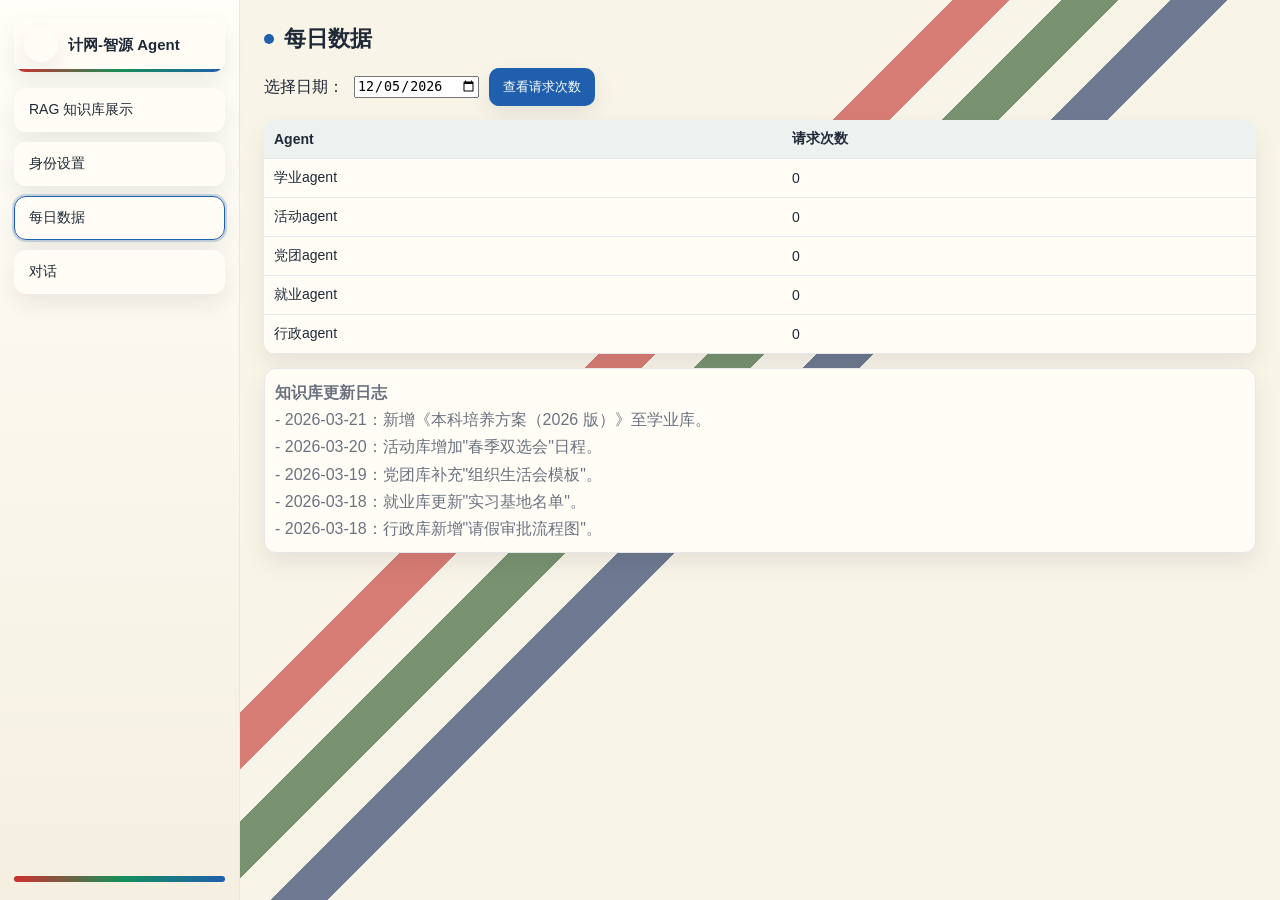
==== frontend/daily.html @ e6e78b84 "feat: 整合同学前端 + 接通 DeepSeek RAG 问答 把同学 Agent_web02 项目里的静态前端（index/rag/identity/daily 四页） 迁入 frontend/" ====
<!DOCTYPE html>
<html lang="zh-CN">
<head>
  <meta charset="UTF-8" />
  <meta name="viewport" content="width=device-width, initial-scale=1.0" />
  <title>每日数据 - 计算机学院 Agent 平台</title>
  <link rel="stylesheet" href="styles.css" />
  <script>
    // 防止深色模式闪烁的立即执行脚本
    (function() {
      const isDark = localStorage.getItem('darkMode') === 'true';
      if (isDark) {
        document.documentElement.classList.add('dark-chat');
      }
    })();
  </script>
</head>
<body>
  <div class="app">
    <aside class="sidebar">
      <div class="brand">
        <div class="brand-logo"></div>
        <h1>计网-智源 Agent</h1>
      </div>

      <nav class="menu">
        <a href="rag.html">RAG 知识库展示</a>
        <a href="identity.html">身份设置</a>
        <a href="daily.html" class="active">每日数据</a>
        <a href="index.html">对话</a>
      </nav>

      <div class="color-strip"></div>
    </aside>

    <main class="main">
      <h2 class="title"><span class="dot"></span>每日数据</h2>
      <div class="stats">
        <div class="toolbar">
          <label>选择日期：</label>
          <input id="datePicker" type="date" />
          <button class="save" id="loadData">查看请求次数</button>
        </div>

        <table>
          <thead>
            <tr>
              <th>Agent</th>
              <th>请求次数</th>
            </tr>
          </thead>
          <tbody id="dailyTable"></tbody>
        </table>

        <div class="logs">
          <strong>知识库更新日志</strong><br />
          - 2026-03-21：新增《本科培养方案（2026 版）》至学业库。<br />
          - 2026-03-20：活动库增加"春季双选会"日程。<br />
          - 2026-03-19：党团库补充"组织生活会模板"。<br />
          - 2026-03-18：就业库更新"实习基地名单"。<br />
          - 2026-03-18：行政库新增"请假审批流程图"。<br />
        </div>
      </div>
    </main>
  </div>
  <script src="common.js"></script>
  <script src="daily.js"></script>
</body>
</html>
---- frontend/styles.css ----
:root {
  --bg: #f8f4e8;
  --panel: #fffdf6;
  --text: #1f2937;
  --muted: #6b7280;
  --line: #e5e7eb;
  --shadow: 0 10px 24px rgba(0, 0, 0, 0.08);
  --red: #cf2f2f;
  --green: #178f59;
  --blue: #1f5fae;
  --accent: var(--blue);
}

html.dark-chat,
body.dark-chat {
  --bg: #0f1115;
  --panel: #171a21;
  --text: #e5e7eb;
  --muted: #9ca3af;
  --line: #2b3240;
  --shadow: 0 10px 30px rgba(0, 0, 0, 0.5);
  --red: #7a7a7a;
  --green: #9a9a9a;
  --blue: #b3b3b3;
  --accent: #9ca3af;
}

html.dark-chat body::before,
body.dark-chat::before {
  background: 
    linear-gradient(135deg, transparent 0%, transparent 48%, rgba(122, 122, 122, 0.8) 48%, rgba(122, 122, 122, 0.8) 52%, transparent 52%, transparent 100%),
    linear-gradient(135deg, transparent 0%, transparent 48%, rgba(154, 154, 154, 0.8) 48%, rgba(154, 154, 154, 0.8) 52%, transparent 52%, transparent 100%),
    linear-gradient(135deg, transparent 0%, transparent 48%, rgba(179, 179, 179, 0.8) 48%, rgba(179, 179, 179, 0.8) 52%, transparent 52%, transparent 100%);
  background-size: 100% 100%, 100% 100%, 100% 100%;
  background-repeat: no-repeat;
  background-position: -30% -30%, 0% 0%, 30% 30%;
}

* {
  box-sizing: border-box;
}

html,
body {
  margin: 0;
  height: 100%;
  font-family: "Microsoft YaHei", "PingFang SC", "Segoe UI", sans-serif;
  background: var(--bg);
  color: var(--text);
  position: relative;
  overflow: hidden;
}

body::before {
  content: "";
  position: fixed;
  top: 0;
  left: 0;
  width: 100vw;
  height: 100vh;
  background: 
    /* 红色斜带：45% 位置（靠左），宽度 40px */
    linear-gradient(135deg, 
      transparent 0%,
      transparent calc(45% - 20px),  /* 线条左边界 */
      rgba(193, 44, 39, 0.6) calc(45% - 20px),
      rgba(193, 44, 39, 0.6) calc(45% + 20px),  /* 线条右边界（宽度 40px） */
      transparent calc(45% + 20px),
      transparent 100%
    ),
    /* 绿色斜带：50% 位置（中间），宽度 40px，与红色间距 10px */
    linear-gradient(135deg, 
      transparent 0%,
      transparent calc(50% - 20px),
      rgba(36, 81, 33, 0.6) calc(50% - 20px),
      rgba(36, 81, 33, 0.6) calc(50% + 20px),
      transparent calc(50% + 20px),
      transparent 100%
    ),
    /* 蓝色斜带：55% 位置（靠右），宽度 40px，与绿色间距 10px */
    linear-gradient(135deg, 
      transparent 0%,
      transparent calc(55% - 20px),
      rgba(19, 40, 87, 0.6) calc(55% - 20px),
      rgba(19, 40, 87, 0.6) calc(55% + 20px),
      transparent calc(55% + 20px),
      transparent 100%
    );
  background-size: 100% 100%;
  background-repeat: no-repeat;
  background-position: 0 0;
  pointer-events: none;
  z-index: 0;
}

/* 深色模式同步调整 */
html.dark-chat body::before,
body.dark-chat::before {
  background: 
    linear-gradient(135deg, 
      transparent 0%,
      transparent calc(45% - 20px),
      rgba(122, 122, 122, 0.6) calc(45% - 20px),
      rgba(122, 122, 122, 0.6) calc(45% + 20px),
      transparent calc(45% + 20px),
      transparent 100%
    ),
    linear-gradient(135deg, 
      transparent 0%,
      transparent calc(50% - 20px),
      rgba(154, 154, 154, 0.6) calc(50% - 20px),
      rgba(154, 154, 154, 0.6) calc(50% + 20px),
      transparent calc(50% + 20px),
      transparent 100%
    ),
    linear-gradient(135deg, 
      transparent 0%,
      transparent calc(55% - 20px),
      rgba(179, 179, 179, 0.6) calc(55% - 20px),
      rgba(179, 179, 179, 0.6) calc(55% + 20px),
      transparent calc(55% + 20px),
      transparent 100%
    );
  background-size: 100% 100%;
  background-repeat: no-repeat;
  background-position: 0 0;
}

.app {
  display: grid;
  grid-template-columns: 240px 1fr;
  height: 100vh;
  overflow: hidden;
  position: relative;
  z-index: 1;
}

.sidebar {
  background: linear-gradient(180deg, #fffef8 0%, #f4efe0 100%);
  border-right: 1px solid var(--line);
  padding: 18px 14px;
  display: flex;
  flex-direction: column;
  gap: 16px;
}

html.dark-chat .sidebar,
body.dark-chat .sidebar {
  background: linear-gradient(180deg, #151922 0%, #10141c 100%);
}

.brand {
  display: flex;
  align-items: center;
  gap: 10px;
  padding: 10px;
  border-radius: 12px;
  background: var(--panel);
  box-shadow: var(--shadow);
  position: relative;
  overflow: hidden;
}

.brand::after {
  content: "";
  position: absolute;
  bottom: 0;
  left: 0;
  right: 0;
  height: 3px;
  background: linear-gradient(90deg, var(--red), var(--green), var(--blue));
}

.brand-logo {
  width: 34px;
  height: 34px;
  border-radius: 50%;
  background: url('计小鸡 (8).png') no-repeat center/cover;
  display: flex;
  align-items: center;
  justify-content: center;
  box-shadow: var(--shadow);
  position: relative;
}

.brand h1 {
  font-size: 15px;
  margin: 0;
}

.menu {
  display: grid;
  gap: 10px;
}

.menu a,
.menu button {
  width: 100%;
  display: block;
  text-align: left;
  border: 1px solid transparent;
  background: var(--panel);
  color: var(--text);
  padding: 12px 14px;
  border-radius: 12px;
  cursor: pointer;
  box-shadow: var(--shadow);
  transition: 0.2s ease;
  font-size: 14px;
  text-decoration: none;
  position: relative;
  overflow: hidden;
}

.menu a::before,
.menu button::before {
  content: "";
  position: absolute;
  left: 0;
  top: 0;
  height: 100%;
  width: 3px;
  background: linear-gradient(180deg, var(--red), var(--green), var(--blue));
  opacity: 0;
  transition: 0.2s ease;
}

.menu a:hover::before,
.menu button:hover::before {
  opacity: 0;
}

.menu a:hover,
.menu button:hover {
  transform: translateY(-1px);
}

.menu a.active,
.menu button.active {
  border-color: var(--accent);
  outline: 2px solid color-mix(in srgb, var(--accent) 22%, transparent);
}

.menu a.active::before,
.menu button.active::before {
  opacity: 0;
}

.color-strip {
  margin-top: auto;
  height: 6px;
  border-radius: 999px;
  background: linear-gradient(90deg, var(--red), var(--green), var(--blue));
}

.main {
  padding: 24px;
  overflow: auto;
  position: relative;
  z-index: 1;
}

.page {
  display: none;
  animation: fade 0.2s ease;
}

.page.active {
  display: block;
}

.card {
  background: var(--panel);
  border: 1px solid var(--line);
  border-radius: 16px;
  box-shadow: var(--shadow);
  padding: 16px;
}

.title {
  margin: 0 0 14px;
  font-size: 22px;
  font-weight: 700;
  display: flex;
  align-items: center;
  gap: 10px;
}

.no-margin {
  margin: 0;
}

.subtext {
  color: var(--muted);
  font-size: 13px;
}

.top-gap {
  margin-top: 6px;
}

.doc-title {
  margin: 8px 0 4px;
}

.dot {
  width: 10px;
  height: 10px;
  border-radius: 50%;
  background: var(--accent);
  display: inline-block;
}

.chat-shell {
  max-width: 980px;
  margin: 0 auto;
  display: grid;
  gap: 16px;
}

.chat-header {
  display: flex;
  justify-content: space-between;
  align-items: center;
}

.logo-wrap {
  display: flex;
  align-items: center;
  gap: 12px;
}

.ai-logo {
  width: 42px;
  height: 42px;
  border-radius: 50%;
  background: url('计小鸡 (8).png') no-repeat center/cover;
  display: flex;
  align-items: center;
  justify-content: center;
  box-shadow: var(--shadow);
  position: relative;
  border: 2px solid color-mix(in srgb, var(--blue) 30%, var(--line));
}

.switch-dark {
  border: 1px solid var(--line);
  background: var(--panel);
  color: var(--text);
  border-radius: 999px;
  padding: 8px 12px;
  cursor: pointer;
  box-shadow: var(--shadow);
}

.chat-board {
  min-height: 300px;
  max-height: 500px;
  padding: 16px;
  border: 1px solid var(--line);
  border-radius: 16px;
  background: color-mix(in srgb, var(--panel) 90%, transparent);
  box-shadow: var(--shadow);
  overflow-y: auto;
  scrollbar-width: thin;
  scrollbar-color: var(--accent) var(--panel);
}

.chat-board::-webkit-scrollbar {
  width: 8px;
}

.chat-board::-webkit-scrollbar-track {
  background: var(--panel);
  border-radius: 4px;
}

.chat-board::-webkit-scrollbar-thumb {
  background: linear-gradient(180deg, var(--red), var(--green), var(--blue));
  border-radius: 4px;
}

.chat-board::-webkit-scrollbar-thumb:hover {
  background: linear-gradient(180deg, var(--red), var(--green), var(--blue));
  opacity: 0.8;
}

.msg {
  margin: 10px 0;
  padding: 10px 12px;
  border-radius: 12px;
  max-width: 80%;
  width: fit-content;
  line-height: 1.55;
  box-shadow: var(--shadow);
  display: block;
}

.msg.user {
  margin-left: auto;
  background: color-mix(in srgb, var(--blue) 16%, var(--panel));
  border: 1px solid color-mix(in srgb, var(--blue) 35%, var(--line));
  display: block;
}

.msg.bot {
  background: color-mix(in srgb, var(--green) 12%, var(--panel));
  border: 1px solid color-mix(in srgb, var(--green) 35%, var(--line));
  display: block;
}

.route {
  font-size: 13px;
  color: var(--muted);
  margin: 4px 0 0;
}

.agent-tabs {
  display: flex;
  flex-wrap: wrap;
  gap: 10px;
}

.agent-tabs button {
  border: 1px solid var(--line);
  background: var(--panel);
  color: var(--text);
  border-radius: 999px;
  padding: 8px 14px;
  cursor: pointer;
  box-shadow: var(--shadow);
  position: relative;
  overflow: hidden;
}

.agent-tabs button::before {
  content: "";
  position: absolute;
  left: 0;
  top: 0;
  height: 100%;
  width: 3px;
  background: linear-gradient(180deg, var(--red), var(--green), var(--blue));
  opacity: 0;
  transition: 0.2s ease;
}

.agent-tabs button.active {
  border-color: var(--accent);
  background: color-mix(in srgb, var(--accent) 12%, var(--panel));
}

.agent-tabs button.active::before {
  opacity: 0;
}

.composer {
  display: grid;
  grid-template-columns: 1fr auto;
  gap: 10px;
}

.composer input {
  width: 100%;
  border: 1px solid var(--line);
  border-radius: 14px;
  padding: 12px 14px;
  background: var(--panel);
  color: var(--text);
  box-shadow: var(--shadow);
  outline: none;
}

.composer button {
  border: 0;
  border-radius: 14px;
  padding: 0 18px;
  background: var(--panel);
  color: var(--text);
  cursor: pointer;
  box-shadow: var(--shadow);
  border: 1px solid var(--line);
}

.kb-grid {
  display: grid;
  grid-template-columns: repeat(auto-fit, minmax(180px, 1fr));
  gap: 12px;
}

.kb-item {
  border: 1px solid var(--line);
  border-radius: 12px;
  padding: 12px;
  background: var(--panel);
  box-shadow: var(--shadow);
  cursor: pointer;
  position: relative;
  overflow: hidden;
}

.kb-item::before {
  content: "";
  position: absolute;
  left: 0;
  top: 0;
  height: 100%;
  width: 3px;
  background: linear-gradient(180deg, var(--red), var(--green), var(--blue));
  opacity: 0;
  transition: 0.2s ease;
}

.kb-item:hover::before {
  opacity: 0;
}

.doc-list {
  margin-top: 14px;
  display: grid;
  gap: 8px;
}

.doc {
  border: 1px dashed var(--line);
  border-radius: 10px;
  padding: 8px 10px;
  color: var(--muted);
}

.form {
  display: grid;
  gap: 12px;
  max-width: 720px;
}

.row {
  display: grid;
  grid-template-columns: 120px 1fr;
  gap: 10px;
  align-items: center;
}

.row input,
.row select {
  border: 1px solid var(--line);
  border-radius: 10px;
  padding: 10px;
  background: var(--panel);
  color: var(--text);
  box-shadow: var(--shadow);
}

.save {
  width: fit-content;
  border: 0;
  border-radius: 10px;
  padding: 10px 14px;
  background: var(--accent);
  color: #fff;
  cursor: pointer;
  box-shadow: var(--shadow);
}

.stats {
  display: grid;
  gap: 14px;
}

.toolbar {
  display: flex;
  gap: 10px;
  align-items: center;
  flex-wrap: wrap;
}

table {
  width: 100%;
  border-collapse: collapse;
  background: var(--panel);
  border-radius: 12px;
  overflow: hidden;
  box-shadow: var(--shadow);
}

th,
td {
  border-bottom: 1px solid var(--line);
  padding: 10px;
  text-align: left;
  font-size: 14px;
}

th {
  background: color-mix(in srgb, var(--panel) 80%, var(--accent) 8%);
}

.logs {
  border: 1px solid var(--line);
  border-radius: 12px;
  padding: 10px;
  background: var(--panel);
  box-shadow: var(--shadow);
  line-height: 1.7;
  color: var(--muted);
}

@keyframes fade {
  from {
    opacity: 0;
    transform: translateY(4px);
  }
  to {
    opacity: 1;
    transform: translateY(0);
  }
}

@keyframes spin {
  from {
    transform: rotate(0deg);
  }
  to {
    transform: rotate(360deg);
  }
}

@media (max-width: 980px) {
  .app {
    grid-template-columns: 1fr;
  }
  .sidebar {
    border-right: 0;
    border-bottom: 1px solid var(--line);
  }
}
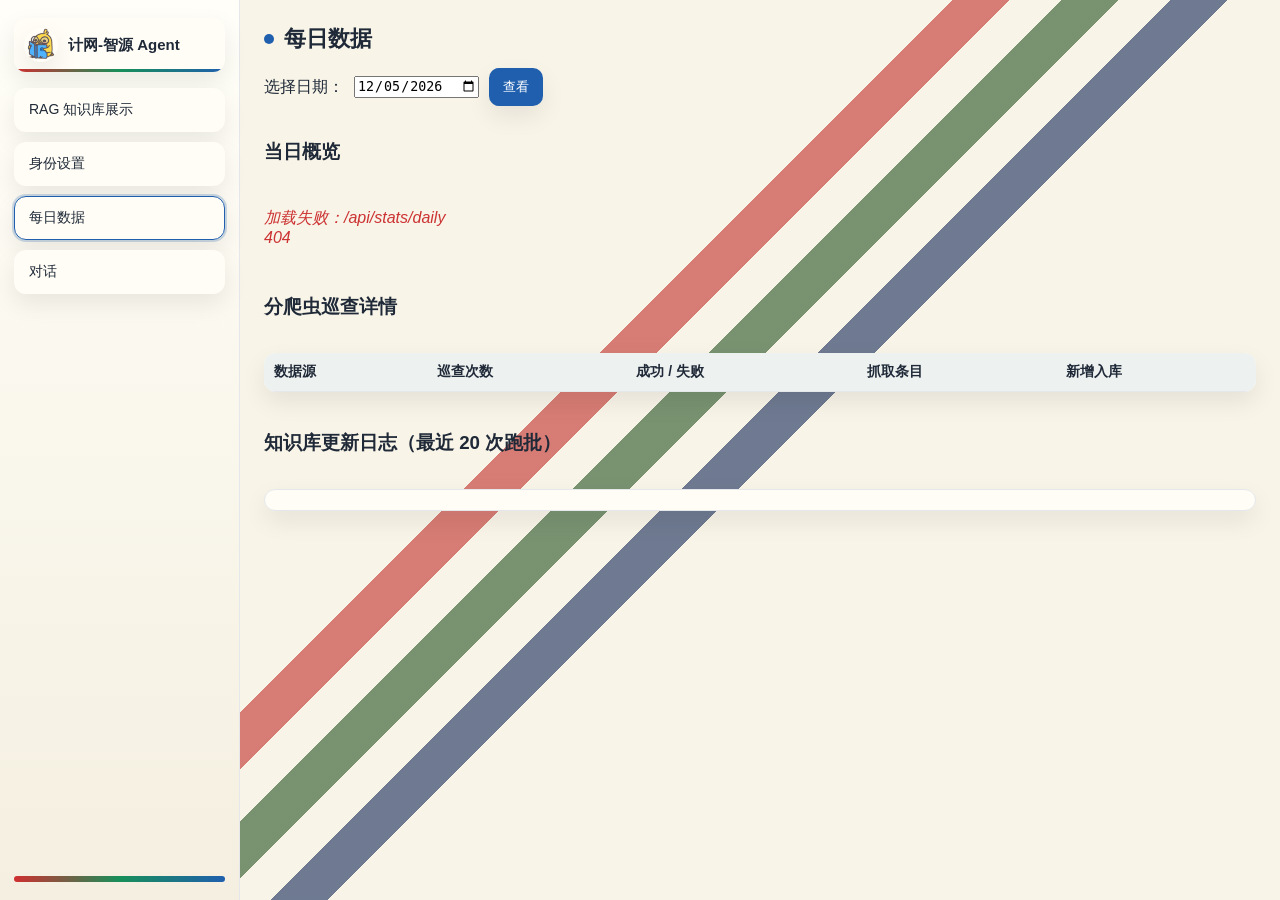
==== commit ee9c86f8: "feat(rag): M1 动态爬取 + M2 向量检索（pgvector + 时间衰减） 兑现大创申报书"动态 RAG"两大核心点，前端"每日数据"页用真实 crawl_runs 数据替代之前的 m" ====
--- a/frontend/daily.html
+++ b/frontend/daily.html
@@ -1,69 +1,70 @@
-<!DOCTYPE html>
-<html lang="zh-CN">
-<head>
-  <meta charset="UTF-8" />
-  <meta name="viewport" content="width=device-width, initial-scale=1.0" />
-  <title>每日数据 - 计算机学院 Agent 平台</title>
-  <link rel="stylesheet" href="styles.css" />
-  <script>
-    // 防止深色模式闪烁的立即执行脚本
-    (function() {
-      const isDark = localStorage.getItem('darkMode') === 'true';
-      if (isDark) {
-        document.documentElement.classList.add('dark-chat');
-      }
-    })();
-  </script>
-</head>
-<body>
-  <div class="app">
-    <aside class="sidebar">
-      <div class="brand">
-        <div class="brand-logo"></div>
-        <h1>计网-智源 Agent</h1>
-      </div>
-
-      <nav class="menu">
-        <a href="rag.html">RAG 知识库展示</a>
-        <a href="identity.html">身份设置</a>
-        <a href="daily.html" class="active">每日数据</a>
-        <a href="index.html">对话</a>
-      </nav>
-
-      <div class="color-strip"></div>
-    </aside>
-
-    <main class="main">
-      <h2 class="title"><span class="dot"></span>每日数据</h2>
-      <div class="stats">
-        <div class="toolbar">
-          <label>选择日期：</label>
-          <input id="datePicker" type="date" />
-          <button class="save" id="loadData">查看请求次数</button>
-        </div>
-
-        <table>
-          <thead>
-            <tr>
-              <th>Agent</th>
-              <th>请求次数</th>
-            </tr>
-          </thead>
-          <tbody id="dailyTable"></tbody>
-        </table>
-
-        <div class="logs">
-          <strong>知识库更新日志</strong><br />
-          - 2026-03-21：新增《本科培养方案（2026 版）》至学业库。<br />
-          - 2026-03-20：活动库增加"春季双选会"日程。<br />
-          - 2026-03-19：党团库补充"组织生活会模板"。<br />
-          - 2026-03-18：就业库更新"实习基地名单"。<br />
-          - 2026-03-18：行政库新增"请假审批流程图"。<br />
-        </div>
-      </div>
-    </main>
-  </div>
-  <script src="common.js"></script>
-  <script src="daily.js"></script>
-</body>
-</html>+<!DOCTYPE html>
+<html lang="zh-CN">
+<head>
+  <meta charset="UTF-8" />
+  <meta name="viewport" content="width=device-width, initial-scale=1.0" />
+  <title>每日数据 - 计算机学院 Agent 平台</title>
+  <link rel="stylesheet" href="styles.css" />
+  <script>
+    // 防止深色模式闪烁的立即执行脚本
+    (function() {
+      const isDark = localStorage.getItem('darkMode') === 'true';
+      if (isDark) {
+        document.documentElement.classList.add('dark-chat');
+      }
+    })();
+  </script>
+</head>
+<body>
+  <div class="app">
+    <aside class="sidebar">
+      <div class="brand">
+        <div class="brand-logo"></div>
+        <h1>计网-智源 Agent</h1>
+      </div>
+
+      <nav class="menu">
+        <a href="rag.html">RAG 知识库展示</a>
+        <a href="identity.html">身份设置</a>
+        <a href="daily.html" class="active">每日数据</a>
+        <a href="index.html">对话</a>
+      </nav>
+
+      <div class="color-strip"></div>
+    </aside>
+
+    <main class="main">
+      <h2 class="title"><span class="dot"></span>每日数据</h2>
+      <div class="stats">
+        <div class="toolbar">
+          <label>选择日期：</label>
+          <input id="datePicker" type="date" />
+          <button class="save" id="loadData">查看</button>
+        </div>
+
+        <h3 style="margin-top:1.2rem">当日概览</h3>
+        <div id="dailySummary" class="summary-grid"></div>
+
+        <h3 style="margin-top:1.5rem">分爬虫巡查详情</h3>
+        <table>
+          <thead>
+            <tr>
+              <th>数据源</th>
+              <th>巡查次数</th>
+              <th>成功 / 失败</th>
+              <th>抓取条目</th>
+              <th>新增入库</th>
+            </tr>
+          </thead>
+          <tbody id="dailyTable"></tbody>
+        </table>
+
+        <h3 style="margin-top:1.5rem">知识库更新日志（最近 20 次跑批）</h3>
+        <div class="logs" id="crawlLogs"></div>
+      </div>
+    </main>
+  </div>
+  <script src="common.js"></script>
+  <script src="daily.js"></script>
+</body>
+</html>
--- a/frontend/styles.css
+++ b/frontend/styles.css
@@ -633,4 +633,35 @@
     border-right: 0;
     border-bottom: 1px solid var(--line);
   }
-}+}
+/* ---- daily 页统计区域 ---- */
+.summary-grid {
+  display: grid;
+  grid-template-columns: repeat(auto-fill, minmax(180px, 1fr));
+  gap: 0.6rem;
+  margin: 0.6rem 0;
+}
+.summary-grid .kv {
+  background: var(--card);
+  border: 1px solid var(--line);
+  border-radius: 10px;
+  padding: 0.7rem 0.9rem;
+  display: flex;
+  flex-direction: column;
+  gap: 0.2rem;
+}
+.summary-grid .kv span {
+  color: var(--muted);
+  font-size: 0.85rem;
+}
+.summary-grid .kv strong {
+  font-size: 1.1rem;
+}
+.logs .log-row {
+  padding: 0.35rem 0;
+  border-bottom: 1px dashed var(--line);
+  font-size: 0.9rem;
+}
+.logs .log-row:last-child {
+  border-bottom: 0;
+}
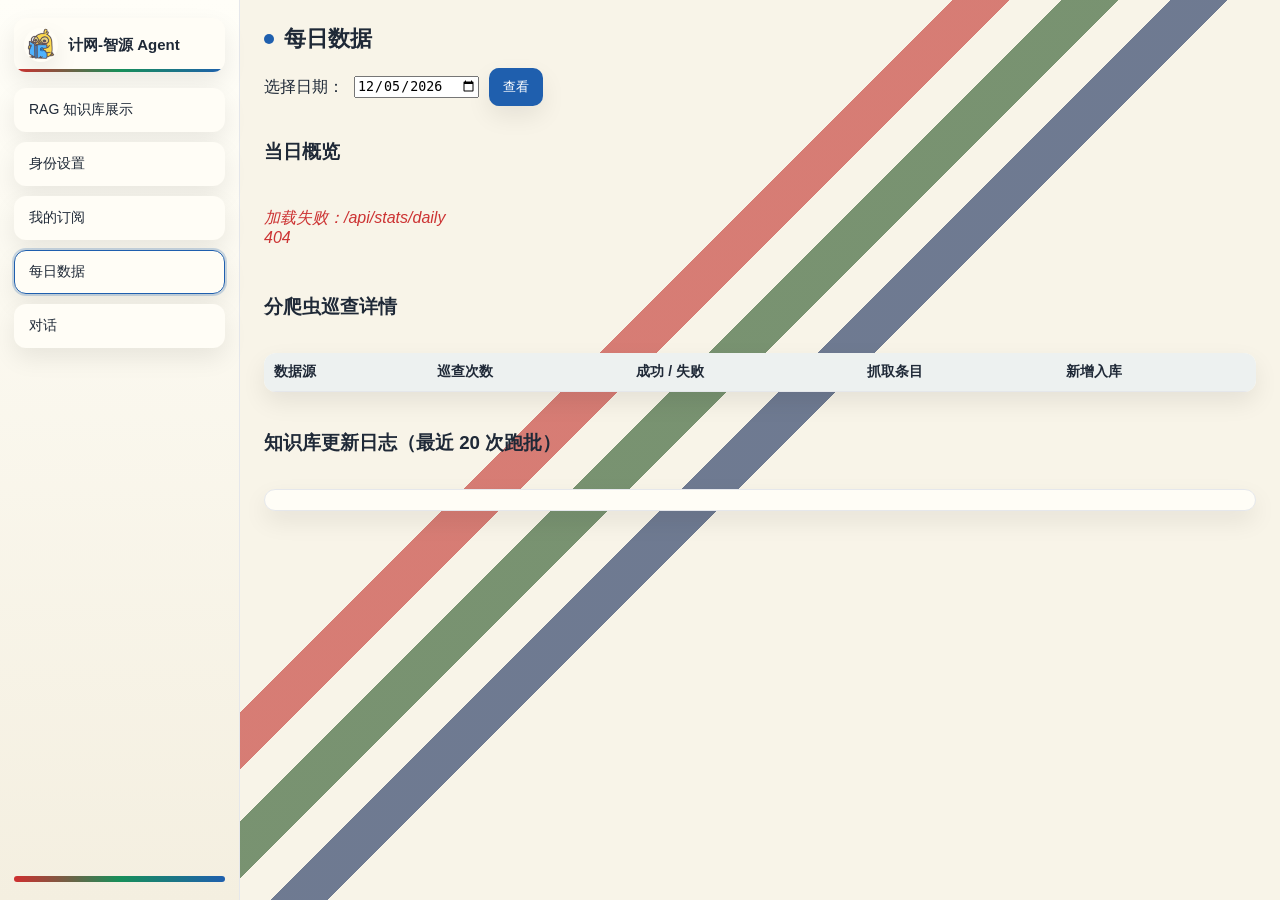
==== commit b1e7810b: "feat(frontend): 我的订阅页 + 侧边栏入口 新增 subscribe.html / subscribe.js，结构照 daily.html： 话题药丸多选 → 关键词 chip 输入 " ====
--- a/frontend/daily.html
+++ b/frontend/daily.html
@@ -26,6 +26,7 @@
       <nav class="menu">
         <a href="rag.html">RAG 知识库展示</a>
         <a href="identity.html">身份设置</a>
+        <a href="subscribe.html">我的订阅<span class="nav-badge" data-unread-badge hidden></span></a>
         <a href="daily.html" class="active">每日数据</a>
         <a href="index.html">对话</a>
       </nav>
--- a/frontend/styles.css
+++ b/frontend/styles.css
@@ -633,35 +633,176 @@
     border-right: 0;
     border-bottom: 1px solid var(--line);
   }
-}
-/* ---- daily 页统计区域 ---- */
-.summary-grid {
-  display: grid;
-  grid-template-columns: repeat(auto-fill, minmax(180px, 1fr));
-  gap: 0.6rem;
-  margin: 0.6rem 0;
-}
-.summary-grid .kv {
-  background: var(--card);
-  border: 1px solid var(--line);
-  border-radius: 10px;
-  padding: 0.7rem 0.9rem;
-  display: flex;
-  flex-direction: column;
-  gap: 0.2rem;
-}
-.summary-grid .kv span {
-  color: var(--muted);
-  font-size: 0.85rem;
-}
-.summary-grid .kv strong {
-  font-size: 1.1rem;
-}
-.logs .log-row {
-  padding: 0.35rem 0;
-  border-bottom: 1px dashed var(--line);
-  font-size: 0.9rem;
-}
-.logs .log-row:last-child {
-  border-bottom: 0;
-}
+}
+/* ---- daily 页统计区域 ---- */
+.summary-grid {
+  display: grid;
+  grid-template-columns: repeat(auto-fill, minmax(180px, 1fr));
+  gap: 0.6rem;
+  margin: 0.6rem 0;
+}
+.summary-grid .kv {
+  /* 原为 var(--card)，但 --card 从未定义过（:root 里只有 --panel），
+     导致统计卡背景一直是透明的、深色模式下尤其明显。顺带修正。 */
+  background: var(--panel);
+  border: 1px solid var(--line);
+  border-radius: 10px;
+  padding: 0.7rem 0.9rem;
+  display: flex;
+  flex-direction: column;
+  gap: 0.2rem;
+}
+.summary-grid .kv span {
+  color: var(--muted);
+  font-size: 0.85rem;
+}
+.summary-grid .kv strong {
+  font-size: 1.1rem;
+}
+.logs .log-row {
+  padding: 0.35rem 0;
+  border-bottom: 1px dashed var(--line);
+  font-size: 0.9rem;
+}
+.logs .log-row:last-child {
+  border-bottom: 0;
+}
+
+/* ---- 我的订阅页 ---- */
+/* 全部用 :root 的 CSS 变量，深色模式自动跟随，不需要额外的 .dark-chat 覆盖 */
+
+.chip-row {
+  display: flex;
+  flex-wrap: wrap;
+  gap: 0.5rem;
+  margin: 0.4rem 0 0.2rem;
+}
+.chip {
+  border: 1px solid var(--line);
+  background: var(--panel);
+  color: var(--text);
+  border-radius: 999px;
+  padding: 0.35rem 0.8rem;
+  font-size: 0.88rem;
+  cursor: pointer;
+  box-shadow: var(--shadow);
+  transition: 0.2s ease;
+}
+.chip.active {
+  border-color: var(--accent);
+  background: color-mix(in srgb, var(--accent) 12%, var(--panel));
+}
+.chip.static {
+  cursor: default;
+  box-shadow: none;
+}
+.chip .chip-x {
+  margin-left: 0.4rem;
+  color: var(--muted);
+  font-weight: 700;
+}
+.chip .chip-x:hover {
+  color: var(--red);
+}
+
+.feed {
+  display: grid;
+  gap: 0.6rem;
+  margin: 0.6rem 0;
+}
+.feed-item {
+  border: 1px solid var(--line);
+  border-left: 3px solid transparent;
+  border-radius: 10px;
+  background: var(--panel);
+  box-shadow: var(--shadow);
+  padding: 0.7rem 0.9rem;
+}
+/* 未读用左侧色条 + 加粗标题表达，不依赖颜色单一维度 */
+.feed-item.unread {
+  border-left-color: var(--accent);
+}
+.feed-item.unread .feed-title {
+  font-weight: 700;
+}
+.feed-title {
+  font-size: 0.98rem;
+}
+.feed-title a {
+  color: inherit;
+  text-decoration: none;
+}
+.feed-title a:hover {
+  text-decoration: underline;
+}
+.feed-meta {
+  color: var(--muted);
+  font-size: 0.8rem;
+  margin-top: 0.25rem;
+  display: flex;
+  flex-wrap: wrap;
+  gap: 0.5rem;
+  align-items: center;
+}
+.feed-snippet {
+  color: var(--muted);
+  font-size: 0.86rem;
+  margin-top: 0.35rem;
+  line-height: 1.6;
+}
+.feed-actions {
+  margin-top: 0.4rem;
+}
+.feed-actions button {
+  border: 1px solid var(--line);
+  background: var(--panel);
+  color: var(--text);
+  border-radius: 8px;
+  padding: 0.2rem 0.6rem;
+  font-size: 0.8rem;
+  cursor: pointer;
+}
+.feed-actions button:hover {
+  border-color: var(--accent);
+}
+
+.badge {
+  display: inline-block;
+  padding: 0 0.4rem;
+  border-radius: 999px;
+  background: var(--accent);
+  color: var(--panel);
+  font-size: 0.72rem;
+}
+.badge.hit {
+  background: transparent;
+  color: var(--accent);
+  border: 1px solid var(--accent);
+}
+
+/* 侧边栏未读徽标：用 float 而不是给 .menu a 加 flex，
+   这样对现有 4 个页面的布局零影响 */
+.nav-badge {
+  float: right;
+  background: var(--red);
+  color: #fff;
+  border-radius: 999px;
+  font-size: 0.7rem;
+  padding: 0.05rem 0.4rem;
+  margin-top: 0.15rem;
+}
+.nav-badge[hidden] {
+  display: none;
+}
+
+.empty-hint {
+  color: var(--muted);
+  font-size: 0.9rem;
+  padding: 0.8rem 0;
+}
+.pager {
+  display: flex;
+  gap: 0.6rem;
+  align-items: center;
+  margin-top: 0.6rem;
+}
